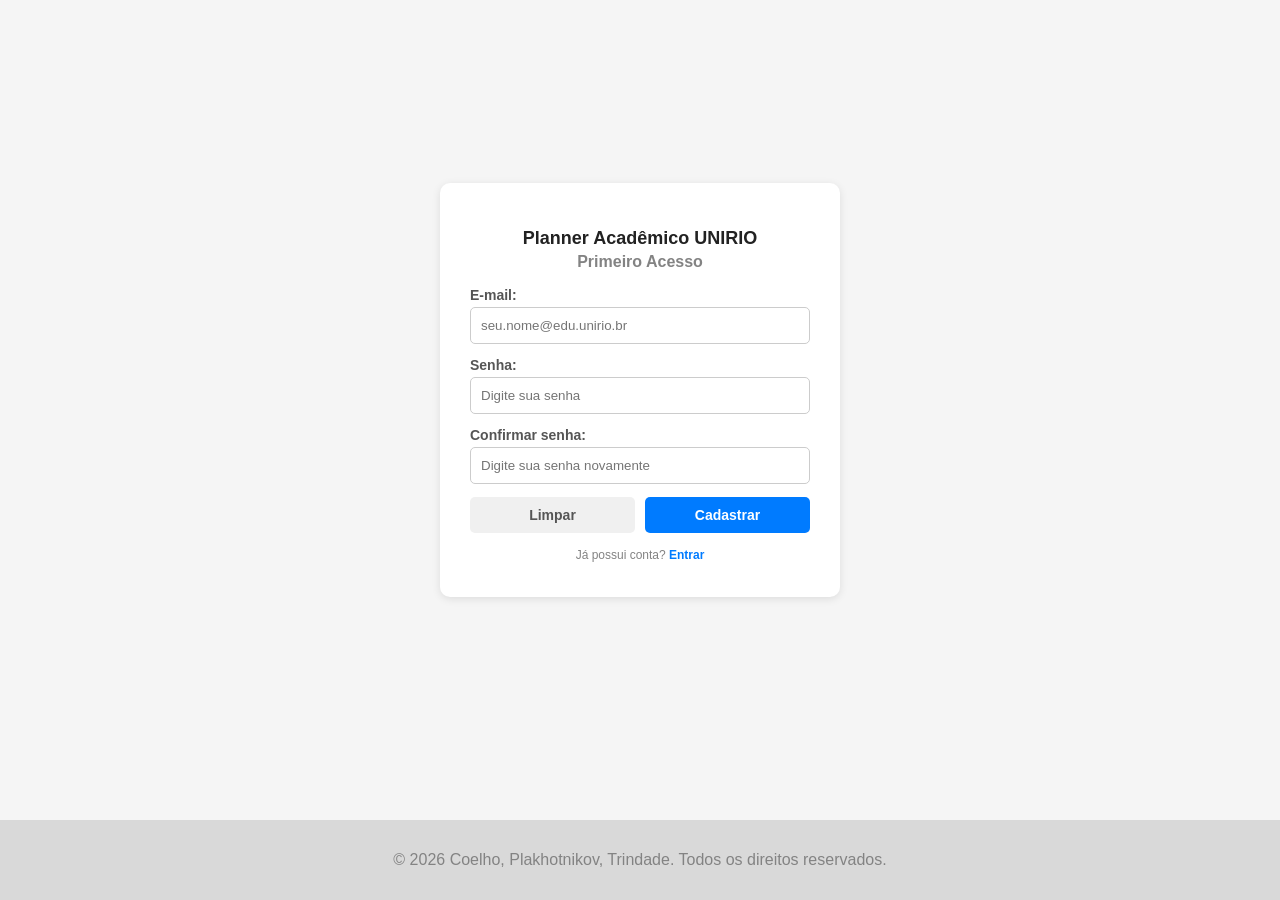
==== index.html @ 06e297eb "Rename cadastro.html to index.html" ====
<!DOCTYPE html>
<html lang="pt-br">
<head>
  <meta charset="UTF-8">
  <link rel="stylesheet" href="style.css">
  <title>Cadastro</title>
</head>

<body>
  <div class="page">

    <main>
      <div class="container-cadastro">
        <h2>Planner Acadêmico UNIRIO</h2>
        <p><strong>Primeiro Acesso</strong></p>

        <form>
          <div class="field">E-mail:</div>
          <input id="campo-email" type="email" placeholder="seu.nome@edu.unirio.br" required>
          <div class="erro" id="erro-email"></div>

          <div class="field">Senha:</div>
          <input id="campo-senha" type="password" placeholder="Digite sua senha" required>
          <div class="erro" id="erro-senha"></div>

          <div class="field">Confirmar senha:</div>
          <input id="campo-confirmar" type="password" placeholder="Digite sua senha novamente" required>
          <div class="erro" id="erro-confirmar"></div>

          <div class="buttons">
            <button type="reset" class="reset">Limpar</button>
            <button type="submit" class="submit">Cadastrar</button>
          </div>
        </form>

        <div class="bottomtext">
          Já possui conta? <a href="login.html">Entrar</a>
        </div>

      </div>
    </main>

    <footer>
      <p>&copy; 2026 Coelho, Plakhotnikov, Trindade. Todos os direitos reservados.</p>
    </footer>

  <script src="cadastro.js"></script>

  </div>
</body>
</html>
---- style.css ----
body {
  margin: 0;
  font-family: Arial, sans-serif;
  background-color: #f5f5f5;
}

.navbar {
  display: flex;
  justify-content: space-between;
  align-items: center;
  background-color: #007bff;
  padding: 1rem 2rem;
  color: white;
}

.logo {
  display: flex;
  align-items: center;
  gap: 15px;
}

.logo img {
  height: 50px;
}

.titulo-site {
  font-size: 25px;
  letter-spacing: 0.3px;
  font-weight: bold;
  color: white;
}

.nav-links {
  display: flex;
  list-style: none;
  margin: 0;
  padding: 0;
}

.nav-links li {
  margin-left: 20px;
}

.nav-links a {
  color: white;
  text-decoration: none;
  font-weight: bold;
}

.nav-links a:hover,
.nav-links a.nav-ativo {
  color: #cfcfcf;
  border-bottom: 2px solid rgba(255,255,255,0.6);
  padding-bottom: 2px;
}

.menu-config {
  position: relative;
  display: flex;
  align-items: center;
}

.btn-config {
  background: none;
  border: none;
  cursor: pointer;
  color: white;
  padding: 4px;
  display: flex;
  align-items: center;
  border-radius: 50%;
  transition: background 0.2s;
  width: auto;
  transform: translateY(-6px);
}

.btn-config:hover {
  background: rgba(255,255,255,0.15);
}

.dropdown-config {
  display: none;
  position: absolute;
  top: calc(100% + 10px);
  right: 0;
  background: white;
  border-radius: 8px;
  box-shadow: 0 4px 16px rgba(0,0,0,0.18);
  min-width: 160px;
  z-index: 100;
  overflow: hidden;
}

.dropdown-config.aberto {
  display: block;
}

.btn-logout {
  width: 100%;
  background: none;
  border: none;
  padding: 12px 16px;
  text-align: left;
  cursor: pointer;
  font-size: 14px;
  color: #e53935;
  font-weight: bold;
  transition: background 0.15s;
}

.btn-logout:hover {
  background: #fff5f5;
}

footer {
  background: #d9d9d9;
  text-align: center;
  padding: 15px;
  color: #838383;
  margin-top: 40px;
}

.container {
  padding: 30px;
}

h1 {
  text-align: center;
  color: #222;
  margin-bottom: 20px;
}

h2 {
  text-align: center;
  margin-bottom: 20px;
  color: #333;
}

section {
  margin-top: 20px;
  background: white;
  padding: 20px;
  border-radius: 10px;
  box-shadow: 0 2px 8px rgba(0,0,0,0.1);
}

input {
  width: 100%;
  padding: 10px;
  margin-bottom: 15px;
  border: 1px solid #ccc;
  border-radius: 5px;
  outline: none;
  box-sizing: border-box;
}

input:focus {
  border-color: #007bff;
}

select {
  padding: 8px;
  border: 1px solid #ccc;
  border-radius: 5px;
  outline: none;
}

select:focus {
  border-color: #007bff;
}

button {
  padding: 10px;
  border: none;
  border-radius: 5px;
  cursor: pointer;
}

.agenda-layout {
  display: flex;
  gap: 24px;
  align-items: flex-start;
  flex-wrap: wrap;
}

.calendario-wrapper {
  flex: 1;
  min-width: 0;
  background: white;
  border-radius: 10px;
  box-shadow: 0 2px 8px rgba(0,0,0,0.1);
  overflow: hidden;
}

.calendario-header {
  display: flex;
  align-items: center;
  justify-content: space-between;
  background-color: #f8f9fa;
  padding: 14px 18px;
  border-bottom: 1px solid #e5e7eb;
}

.mes-ano {
  font-size: 1.1rem;
  font-weight: bold;
  color: #007bff;
  letter-spacing: 0.5px;
}

.btn-nav {
  width: 32px;
  height: 32px;
  display: flex;
  align-items: center;
  justify-content: center;
  border-radius: 50%;
  border: 1px solid #ddd;
  background: white;
  cursor: pointer;
  font-size: 14px;
  color: #555;
  transition: background 0.15s, border-color 0.15s;
  padding: 0;
}

.btn-nav:hover {
  background: #e8f0fe;
  border-color: #007bff;
  color: #007bff;
}

.semana {
  display: grid;
  grid-template-columns: repeat(7, 1fr);
  background-color: #f8f9fa;
  border-bottom: 1px solid #e5e7eb;
}

.semana div {
  text-align: center;
  padding: 8px 0;
  font-size: 12px;
  font-weight: bold;
  color: #555;
  text-transform: uppercase;
  letter-spacing: 0.5px;
  border-right: 1px solid #e5e7eb;
}

.semana div:last-child {
  border-right: none;
}

.dias {
  display: grid;
  grid-template-columns: repeat(7, 1fr);
}

.dia-quadrado {
  min-height: 80px;
  padding: 6px;
  display: flex;
  flex-direction: column;
  gap: 2px;
  background-color: #fff;
  border-right: 1px solid #e5e7eb;
  border-bottom: 1px solid #e5e7eb;
  cursor: pointer;
  transition: background 0.12s;
}

.dia-quadrado:hover {
  background: #f0f6ff;
}

.dia-quadrado.hoje {
  background: #eef4ff;
}

.vazio {
  border-right: 1px solid #e5e7eb;
  border-bottom: 1px solid #e5e7eb;
  background: #fafafa;
}

.numero-dia {
  font-size: 13px;
  color: #555;
  font-weight: 500;
  margin-bottom: 2px;
  display: block;
}

.numero-hoje {
  background: #007bff;
  color: white;
  width: 22px;
  height: 22px;
  border-radius: 50%;
  display: flex;
  align-items: center;
  justify-content: center;
  font-size: 12px;
  font-weight: bold;
}

.eventos-lista {
  display: flex;
  flex-direction: column;
  gap: 2px;
}

.dia-quadrado.feriado {
  background-color: #fffbf0;
}
 
.dia-quadrado.feriado:hover {
  background: #fff3d0;
}
 
.feriado-pill {
  font-size: 10px !important;
}

.evento-pill {
  font-size: 11px;
  color: white;
  padding: 2px 6px;
  border-radius: 4px;
  white-space: nowrap;
  overflow: hidden;
  text-overflow: ellipsis;
  cursor: pointer;
  opacity: 0.92;
  transition: opacity 0.15s;
}

.evento-pill:hover {
  opacity: 1;
}

.painel-evento {
  width: 260px;
  flex-shrink: 0;
  background: white;
  border-radius: 10px;
  box-shadow: 0 2px 8px rgba(0,0,0,0.1);
  padding: 24px 20px;
  display: flex;
  flex-direction: column;
  gap: 4px;
}

.painel-evento h3 {
  text-align: center;
  font-size: 1rem;
  color: #333;
  margin: 0 0 14px 0;
  padding-bottom: 12px;
  border-bottom: 1px solid #e5e7eb;
}

.painel-evento label {
  font-size: 12px;
  font-weight: bold;
  color: #555;
  text-transform: uppercase;
  letter-spacing: 0.4px;
  margin-top: 8px;
  display: block;
}

.painel-evento input[type="text"],
.painel-evento input[type="date"],
.painel-evento input[type="time"] {
  width: 100%;
  box-sizing: border-box;
  padding: 8px 10px;
  border: 1px solid #ddd;
  border-radius: 6px;
  font-size: 14px;
  color: #333;
  outline: none;
  margin-bottom: 0;
  transition: border-color 0.15s;
}

.painel-evento input:focus {
  border-color: #007bff;
}

.painel-evento select {
  width: 100%;
  box-sizing: border-box;
  padding: 8px 10px;
  border: 1px solid #ddd;
  border-radius: 6px;
  font-size: 14px;
  color: #333;
  outline: none;
}

.painel-evento select:focus {
  border-color: #007bff;
}

.painel-botoes {
  display: flex;
  gap: 8px;
  margin-top: 16px;
  flex-wrap: wrap;
}

.btn-salvar {
  flex: 1;
  padding: 9px 12px;
  background: #007bff;
  color: white;
  border: none;
  border-radius: 6px;
  font-size: 13px;
  font-weight: bold;
  cursor: pointer;
  transition: background 0.15s;
  width: auto;
}

.btn-salvar:hover {
  background: #0062cc;
}

.btn-cancelar {
  flex: 1;
  padding: 9px 12px;
  background: #f0f0f0;
  color: #555;
  border: 1px solid #ddd;
  border-radius: 6px;
  font-size: 13px;
  cursor: pointer;
  transition: background 0.15s;
  width: auto;
}

.btn-cancelar:hover {
  background: #e0e0e0;
}

.btn-excluir {
  padding: 9px 12px;
  background: white;
  color: #e53935;
  border: 1px solid #e53935;
  border-radius: 6px;
  font-size: 13px;
  cursor: pointer;
  transition: background 0.15s;
  width: auto;
}

.btn-excluir:hover {
  background: #fff5f5;
}

.eventos-hoje-wrapper {
  margin-top: 18px;
  padding-top: 16px;
  border-top: 1px solid #e5e7eb;
}

.eventos-hoje-titulo {
  font-size: 12px;
  font-weight: bold;
  color: #555;
  text-transform: uppercase;
  letter-spacing: 0.4px;
  margin: 0 0 10px 0;
}

.evento-card-mini {
  display: flex;
  align-items: center;
  gap: 8px;
  padding: 8px 10px;
  border: 1px solid #e5e7eb;
  border-radius: 8px;
  background: #fafafa;
  margin-bottom: 6px;
}

.evento-cor-dot {
  width: 10px;
  height: 10px;
  border-radius: 50%;
  flex-shrink: 0;
}

.evento-mini-info {
  flex: 1;
  font-size: 13px;
  color: #333;
  display: flex;
  flex-direction: column;
  gap: 1px;
}

.evento-mini-hora {
  font-size: 11px;
  color: #888;
}

.btn-editar-mini {
  background: none;
  border: none;
  cursor: pointer;
  font-size: 14px;
  color: #007bff;
  padding: 2px 4px;
  border-radius: 4px;
  width: auto;
  transition: background 0.12s;
}

.btn-editar-mini:hover {
  background: #e8f0fe;
}

.lista-eventos-section {
  margin-top: 20px;
}

.lista-eventos-header {
  display: flex;
  justify-content: space-between;
  align-items: center;
  margin-bottom: 14px;
}

.lista-eventos-header h3 {
  margin: 0;
  font-size: 1rem;
  color: #333;
}

.lista-eventos-header select {
  font-size: 13px;
}

.lista-todos-eventos {
  display: flex;
  flex-direction: column;
  gap: 6px;
}

.evento-item-lista {
  display: flex;
  align-items: center;
  gap: 8px;
  padding: 8px 10px;
  border: 1px solid #e5e7eb;
  border-radius: 8px;
  background: #fafafa;
  cursor: pointer;
  transition: background 0.15s, border-color 0.15s;
}

.evento-item-lista:hover {
  background: #f0f6ff;
  border-color: #007bff;
}

.dia-destaque {
  box-shadow: 0 0 0 3px #007bff inset;
  background: #eaf2ff;
  transition: box-shadow 0.3s, background 0.3s;
}

.evento-pill-destaque {
  box-shadow: 0 0 0 2px white inset;
}

table {
  width: 100%;
  margin-top: 10px;
}

th, td {
  padding: 12px;
  text-align: left;
  border-bottom: 1px solid #eee;
}

th {
  background-color: #f8f9fa;
  color: #007bff;
  font-weight: bold;
}

.form-section {
  margin-top: 20px !important;
}

.form-row {
  display: flex;
  gap: 15px;
  align-items: center;
  flex-wrap: nowrap;
}

.form-row input,
.form-row select {
  padding: 8px;
  flex: 1;
  width: auto;
  margin-bottom: 0;
}

.form-row .btn-add {
  padding: 8px 15px;
  width: auto;
  white-space: nowrap;
  background: #007bff;
  color: white;
  border-radius: 5px;
}

.form-row .btn-add:hover {
  background: #0062cc;
}

#valor-nota {
  max-width: 100px;
  flex: 0 0 100px;
}

#faltas-lista {
  display: flex;
  flex-direction: column;
  gap: 12px;
  margin-top: 4px;
}

.falta-card {
  border: 1px solid #e5e7eb;
  border-radius: 8px;
  padding: 12px 16px;
  background: #fafafa;
  transition: border-color 0.2s;
}

.falta-card.falta-risco {
  border-color: #ff8c1a;
  background: #fff8f2;
}

.falta-card.falta-excedida {
  border-color: #e53935;
  background: #fff5f5;
}

.falta-card-header {
  display: flex;
  justify-content: space-between;
  align-items: center;
  margin-bottom: 8px;
}

.falta-nome {
  font-weight: bold;
  font-size: 14px;
  color: #333;
}

.falta-badge {
  font-size: 11px;
  font-weight: bold;
  padding: 2px 8px;
  border-radius: 20px;
  letter-spacing: 0.3px;
}

.badge-ok   { 
  background: #e3f2fd; 
  color: #007bff;
}

.badge-warn {
  background: #fff3e0;
  color: #e65100;
}

.badge-danger {
  background: #ffebee;
  color: #c62828;
}

.falta-progress-wrap {
  height: 6px;
  background: #e0e0e0;
  border-radius: 4px;
  overflow: hidden;
  margin-bottom: 8px;
}

.falta-progress-bar {
  height: 100%;
  border-radius: 4px;
  transition: width 0.3s ease, background 0.3s ease;
}

.falta-card-footer {
  display: flex;
  justify-content: space-between;
  align-items: center;
}

.falta-count {
  font-size: 13px;
  color: #555;
}

.falta-controls {
  display: flex;
  gap: 6px;
}

.btn-falta {
  width: 30px;
  height: 30px;
  border-radius: 50%;
  border: 1px solid #ddd;
  background: white;
  font-size: 18px;
  line-height: 1;
  cursor: pointer;
  display: flex;
  align-items: center;
  justify-content: center;
  color: #444;
  transition: background 0.15s;
  padding: 0;
}

.btn-falta:hover {
  background: #f0f0f0;
}

.btn-plus:hover  {
  border-color: #007bff; 
  color: #007bff;
}

.btn-minus:hover {
  border-color: #e53935; 
  color: #e53935;
}

.erro {
  font-size: 12px;
  color: #e53935;
  margin-top: -10px;
  margin-bottom: 8px;
}

.linha {
  display: flex;
  align-items: center;
  margin-bottom: 15px;
}

.linha span {
  width: 40px;
  font-weight: bold;
}

.barra {
  flex: 1;
  background: #e0e0e0;
  height: 22px;
  position: relative;
  border-radius: 5px;
  overflow: hidden;
}

.aluno {
  background-color: #007bff;
  height: 100%;
  color: white;
  font-size: 12px;
  display: flex;
  align-items: center;
  justify-content: flex-end;
  padding-right: 5px;
}

.turma {
  background-color: #bfbfbf;
  height: 100%;
  position: absolute;
  color: black;
  font-size: 12px;
  display: flex;
  align-items: center;
  padding-left: 5px;
  opacity: 0.9;
}

.pizza-container {
  display: flex;
  align-items: center;
  justify-content: center;
  gap: 50px;
  flex-wrap: wrap;
  margin-top: 20px;
}

.pizza-semestre {
  width: 180px;
  height: 180px;
  border-radius: 50%;
  background: conic-gradient(
    #007bff 0% 86%,
    #ff4d4d 86% 90%,
    #ff8c1a 90% 92%,
    #ffcc00 92% 97%,
    #e60073 97% 100%
  );
}

.legenda-grid {
  display: grid;
  grid-template-columns: 1fr 1fr;
  gap: 12px;
}

.legenda-item {
  display: flex;
  align-items: center;
  font-size: 14px;
}

.caixa-cor {
  width: 15px;
  height: 15px;
  margin-right: 10px;
  border-radius: 3px;
}

.presenca {
  background-color: #007bff; 
}

.cor-al {
  background-color: #ff4d4d;
}

.cor-pi {
  background-color: #ff8c1a;
}

.cor-tp { 
  background-color: #ffcc00;
}

.cor-gpn {
  background-color: #e60073;
}

.aviso-limite {
  font-size: 0.85rem;
  color: #777;
  margin-bottom: -10px;
}

.limite-container {
  display: flex;
  justify-content: space-around;
  align-items: flex-end;
  height: 220px;
  margin-top: 30px;
  padding-bottom: 10px;
  border-bottom: 2px solid #eee;
}

.coluna-falta {
  display: flex;
  flex-direction: column;
  align-items: center;
  width: 80px;
}

.barra-vertical {
  width: 40px;
  height: 160px;
  background: #f0f0f0;
  border-radius: 8px 8px 0 0;
  display: flex;
  flex-direction: column-reverse;
  overflow: hidden;
  border: 1px solid #ddd;
}

.preenchimento-falta {
  background: #ff4d4d;
  width: 100%;
  transition: height 0.5s ease;
}

.preenchimento-falta.especial {
  background: #ff8c1a;
}

.label-materia {
  font-weight: bold;
  margin-top: 10px;
}

.contagem {
  font-size: 12px;
  color: #666;
}

.page {
  display: flex;
  flex-direction: column;
  min-height: 100vh;
}

.page main {
  flex: 1;
  display: flex;
  justify-content: center;
  align-items: center;
  padding: 40px 20px;
}

.container-cadastro {
  background: white;
  padding: 30px;
  border-radius: 10px;
  box-shadow: 0 2px 8px rgba(0,0,0,0.1);
  width: 100%;
  max-width: 340px;
}

.container-cadastro h2 {
  text-align: center;
  margin-bottom: 4px;
  font-size: 18px;
  color: #222;
}

.container-cadastro p {
  text-align: center;
  color: #838383;
  margin-top: 0;
  margin-bottom: 16px;
}

.field {
  font-size: 14px;
  font-weight: bold;
  color: #555;
  margin-bottom: 4px;
}

.bottomtext {
  font-size: 12px;
  margin-top: 12px;
  text-align: center;
  color: #838383;
  line-height: 1.8;
}

.bottomtext a {
  color: #007bff;
  text-decoration: none;
  font-weight: bold;
}

.bottomtext a:hover {
  text-decoration: underline;
}

.buttons {
  display: flex;
  justify-content: space-between;
  gap: 10px;
  margin-top: 4px;
}

.buttons button {
  flex: 1;
  padding: 10px;
  border: none;
  border-radius: 5px;
  cursor: pointer;
  font-size: 14px;
  font-weight: bold;
  width: auto;
}

.reset {
  background: #f0f0f0;
  color: #555;
  border: 1px solid #ddd;
}

.reset:hover {
  background: #e0e0e0;
}

.submit {
  background: #007bff;
  color: white;
}

.submit:hover {
  background: #0062cc;
}
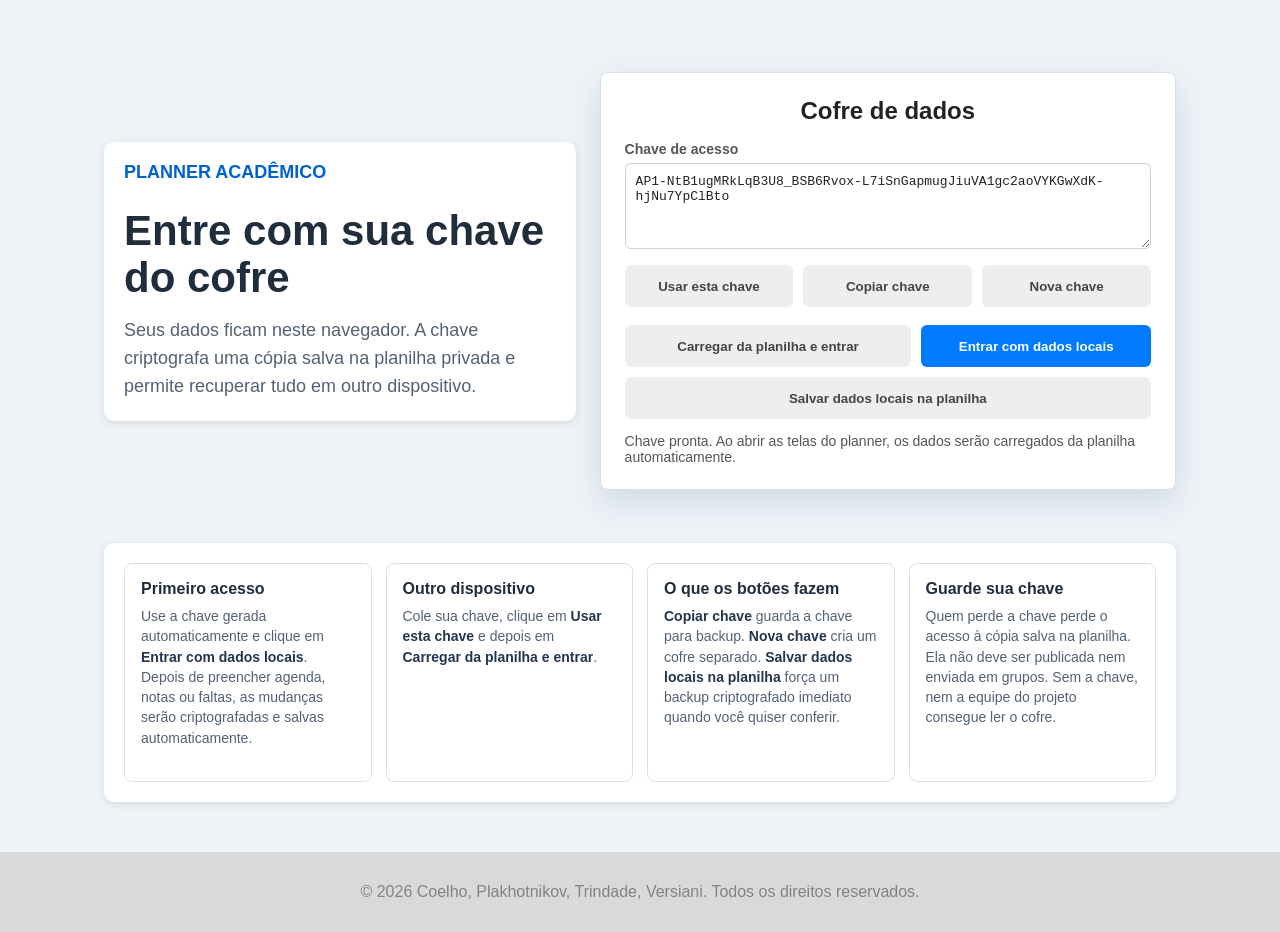
==== commit e6e3697c: "feat: adiciona alterações desenvolvidas no projeto" ====
--- a/index.html
+++ b/index.html
@@ -2,50 +2,87 @@
 <html lang="pt-br">
 <head>
   <meta charset="UTF-8">
+  <meta name="viewport" content="width=device-width, initial-scale=1.0">
+  <title>Planner Acadêmico UNIRIO</title>
   <link rel="stylesheet" href="style.css">
-  <title>Cadastro</title>
+  <script src="sync.js" defer></script>
+  <script src="home.js" defer></script>
 </head>
 
-<body>
-  <div class="page">
+<body class="home-body">
+  <main class="home-shell">
+    <section class="home-intro">
+      <div class="home-brand">
+        <span>Planner Acadêmico</span>
+      </div>
 
-    <main>
-      <div class="container-cadastro">
-        <h2>Planner Acadêmico UNIRIO</h2>
-        <p><strong>Primeiro Acesso</strong></p>
+      <h1>Entre com sua chave do cofre</h1>
+      <p>
+        Seus dados ficam neste navegador. A chave criptografa uma cópia salva na
+        planilha privada e permite recuperar tudo em outro dispositivo.
+      </p>
+    </section>
 
-        <form>
-          <div class="field">E-mail:</div>
-          <input id="campo-email" type="email" placeholder="seu.nome@edu.unirio.br" required>
-          <div class="erro" id="erro-email"></div>
+    <section class="home-panel" aria-labelledby="home-cofre-title">
+      <h2 id="home-cofre-title">Cofre de dados</h2>
 
-          <div class="field">Senha:</div>
-          <input id="campo-senha" type="password" placeholder="Digite sua senha" required>
-          <div class="erro" id="erro-senha"></div>
+      <label class="sync-label" for="home-chave">Chave de acesso</label>
+      <textarea id="home-chave" class="sync-key-field home-key-field" spellcheck="false"></textarea>
 
-          <div class="field">Confirmar senha:</div>
-          <input id="campo-confirmar" type="password" placeholder="Digite sua senha novamente" required>
-          <div class="erro" id="erro-confirmar"></div>
+      <div class="home-button-grid">
+        <button type="button" id="home-usar-chave">Usar esta chave</button>
+        <button type="button" id="home-copiar-chave">Copiar chave</button>
+        <button type="button" id="home-nova-chave">Nova chave</button>
+      </div>
 
-          <div class="buttons">
-            <button type="reset" class="reset">Limpar</button>
-            <button type="submit" class="submit">Cadastrar</button>
-          </div>
-        </form>
+      <div class="home-primary-grid">
+        <button type="button" class="home-secondary-action" id="home-carregar-entrar">Carregar da planilha e entrar</button>
+        <button type="button" class="home-primary-action" id="home-entrar">Entrar com dados locais</button>
+      </div>
 
-        <div class="bottomtext">
-          Já possui conta? <a href="login.html">Entrar</a>
-        </div>
+      <button type="button" class="home-save-cloud" id="home-salvar-planilha">Salvar dados locais na planilha</button>
 
-      </div>
-    </main>
+      <p class="sync-status home-status" id="home-status" aria-live="polite"></p>
+    </section>
 
-    <footer>
-      <p>&copy; 2026 Coelho, Plakhotnikov, Trindade. Todos os direitos reservados.</p>
-    </footer>
+    <section class="home-help" aria-label="Como usar">
+      <article>
+        <h3>Primeiro acesso</h3>
+        <p>
+          Use a chave gerada automaticamente e clique em <strong>Entrar com dados locais</strong>.
+          Depois de preencher agenda, notas ou faltas, as mudanças serão criptografadas e salvas automaticamente.
+        </p>
+      </article>
 
-  <script src="cadastro.js"></script>
+      <article>
+        <h3>Outro dispositivo</h3>
+        <p>
+          Cole sua chave, clique em <strong>Usar esta chave</strong> e depois em
+          <strong>Carregar da planilha e entrar</strong>.
+        </p>
+      </article>
 
-  </div>
+      <article>
+        <h3>O que os botões fazem</h3>
+        <p>
+          <strong>Copiar chave</strong> guarda a chave para backup. <strong>Nova chave</strong>
+          cria um cofre separado. <strong>Salvar dados locais na planilha</strong> força
+          um backup criptografado imediato quando você quiser conferir.
+        </p>
+      </article>
+
+      <article>
+        <h3>Guarde sua chave</h3>
+        <p>
+          Quem perde a chave perde o acesso à cópia salva na planilha. Ela não deve
+          ser publicada nem enviada em grupos. Sem a chave, nem a equipe do projeto consegue ler o cofre.
+        </p>
+      </article>
+    </section>
+  </main>
+
+  <footer>
+    <p>&copy; 2026 Coelho, Plakhotnikov, Trindade, Versiani. Todos os direitos reservados.</p>
+  </footer>
 </body>
 </html>
--- a/style.css
+++ b/style.css
@@ -54,62 +54,20 @@
   padding-bottom: 2px;
 }
 
-.menu-config {
-  position: relative;
-  display: flex;
-  align-items: center;
-}
-
-.btn-config {
-  background: none;
-  border: none;
+.nav-sync-button {
+  appearance: none;
+  background: rgba(255,255,255,0.16);
+  border: 1px solid rgba(255,255,255,0.45);
+  border-radius: 6px;
+  color: white;
   cursor: pointer;
-  color: white;
-  padding: 4px;
-  display: flex;
-  align-items: center;
-  border-radius: 50%;
-  transition: background 0.2s;
+  font-weight: bold;
+  padding: 7px 10px;
   width: auto;
-  transform: translateY(-6px);
-}
-
-.btn-config:hover {
-  background: rgba(255,255,255,0.15);
-}
-
-.dropdown-config {
-  display: none;
-  position: absolute;
-  top: calc(100% + 10px);
-  right: 0;
-  background: white;
-  border-radius: 8px;
-  box-shadow: 0 4px 16px rgba(0,0,0,0.18);
-  min-width: 160px;
-  z-index: 100;
-  overflow: hidden;
-}
-
-.dropdown-config.aberto {
-  display: block;
-}
-
-.btn-logout {
-  width: 100%;
-  background: none;
-  border: none;
-  padding: 12px 16px;
-  text-align: left;
-  cursor: pointer;
-  font-size: 14px;
-  color: #e53935;
-  font-weight: bold;
-  transition: background 0.15s;
-}
-
-.btn-logout:hover {
-  background: #fff5f5;
+}
+
+.nav-sync-button:hover {
+  background: rgba(255,255,255,0.25);
 }
 
 footer {
@@ -120,8 +78,366 @@
   margin-top: 40px;
 }
 
+.home-body {
+  background: #eef3f8;
+  color: #222;
+}
+
+.home-shell {
+  box-sizing: border-box;
+  display: grid;
+  gap: 24px;
+  grid-template-columns: minmax(0, 0.9fr) minmax(340px, 1.1fr);
+  margin: 0 auto;
+  max-width: 1120px;
+  min-height: calc(100vh - 88px);
+  padding: 44px 24px 10px;
+}
+
+.home-intro {
+  align-self: center;
+}
+
+.home-brand {
+  align-items: center;
+  color: #0062cc;
+  display: flex;
+  font-size: 18px;
+  font-weight: bold;
+  gap: 12px;
+  margin-bottom: 24px;
+  text-transform: uppercase;
+}
+
+.home-brand img {
+  height: 54px;
+}
+
+.home-intro h1 {
+  color: #1f2d3d;
+  font-size: 42px;
+  line-height: 1.12;
+  margin: 0 0 16px;
+  text-align: left;
+}
+
+.home-intro p {
+  color: #536273;
+  font-size: 18px;
+  line-height: 1.55;
+  margin: 0;
+  max-width: 480px;
+}
+
+.home-panel {
+  align-self: center;
+  background: white;
+  border: 1px solid #d7e0ea;
+  border-radius: 8px;
+  box-shadow: 0 12px 34px rgba(22,55,88,0.14);
+  padding: 24px;
+}
+
+.home-panel h2 {
+  color: #222;
+  font-size: 24px;
+  margin: 0 0 16px;
+}
+
+.home-key-field {
+  min-height: 96px;
+}
+
+.home-button-grid,
+.home-primary-grid {
+  display: grid;
+  gap: 10px;
+  margin-top: 12px;
+}
+
+.home-button-grid {
+  grid-template-columns: repeat(3, minmax(0, 1fr));
+}
+
+.home-primary-grid {
+  grid-template-columns: 1.25fr 1fr;
+  margin-top: 18px;
+}
+
+.home-button-grid button,
+.home-primary-grid button,
+.home-save-cloud {
+  border: none;
+  border-radius: 6px;
+  cursor: pointer;
+  font-weight: bold;
+  min-height: 42px;
+  padding: 10px 12px;
+  width: 100%;
+}
+
+.home-button-grid button,
+.home-secondary-action,
+.home-save-cloud {
+  background: #eeeeee;
+  color: #444;
+}
+
+.home-button-grid button:hover,
+.home-secondary-action:hover,
+.home-save-cloud:hover {
+  background: #e1e1e1;
+}
+
+.home-primary-action {
+  background: #007bff;
+  color: white;
+}
+
+.home-primary-action:hover {
+  background: #0062cc;
+}
+
+.home-save-cloud {
+  margin-top: 10px;
+}
+
+.home-check {
+  margin-top: 16px;
+}
+
+.home-status {
+  margin-top: 14px;
+}
+
+.home-help {
+  display: grid;
+  gap: 14px;
+  grid-column: 1 / -1;
+  grid-template-columns: repeat(4, minmax(0, 1fr));
+}
+
+.home-help article {
+  background: white;
+  border: 1px solid #d7e0ea;
+  border-radius: 8px;
+  padding: 16px;
+}
+
+.home-help h3 {
+  color: #1f2d3d;
+  font-size: 16px;
+  margin: 0 0 8px;
+}
+
+.home-help p {
+  color: #536273;
+  font-size: 14px;
+  line-height: 1.45;
+  margin: 0;
+}
+
+.home-help strong {
+  color: #22364d;
+}
+
+@media (max-width: 860px) {
+  .home-shell {
+    grid-template-columns: 1fr;
+    padding: 24px 16px 0;
+  }
+
+  .home-intro {
+    align-self: start;
+  }
+
+  .home-intro h1 {
+    font-size: 32px;
+  }
+
+  .home-intro p {
+    font-size: 16px;
+  }
+
+  .home-panel {
+    align-self: start;
+  }
+
+  .home-help {
+    grid-template-columns: 1fr 1fr;
+  }
+}
+
+@media (max-width: 560px) {
+  .home-button-grid,
+  .home-primary-grid,
+  .home-help {
+    grid-template-columns: 1fr;
+  }
+
+  .home-brand {
+    font-size: 16px;
+  }
+
+  .home-brand img {
+    height: 46px;
+  }
+
+  .home-panel {
+    padding: 18px;
+  }
+}
+
 .container {
   padding: 30px;
+  max-width: 1200px;
+  margin: 0 auto;
+}
+
+.sync-modal {
+  display: none;
+  position: fixed;
+  inset: 0;
+  z-index: 1000;
+}
+
+.sync-modal.sync-modal-aberto {
+  display: block;
+}
+
+.sync-modal-backdrop {
+  position: absolute;
+  inset: 0;
+  background: rgba(0,0,0,0.42);
+}
+
+.sync-dialog {
+  position: relative;
+  background: white;
+  border-radius: 8px;
+  box-shadow: 0 18px 50px rgba(0,0,0,0.28);
+  margin: 80px auto 0;
+  max-width: 540px;
+  padding: 22px;
+  width: calc(100% - 36px);
+}
+
+.sync-dialog-header {
+  align-items: center;
+  display: flex;
+  justify-content: space-between;
+  margin-bottom: 14px;
+}
+
+.sync-dialog h2 {
+  color: #222;
+  font-size: 22px;
+  margin: 0;
+  text-align: left;
+}
+
+.sync-icon-button {
+  background: #f1f1f1;
+  border: 1px solid #ddd;
+  border-radius: 50%;
+  color: #444;
+  cursor: pointer;
+  font-size: 18px;
+  height: 32px;
+  line-height: 1;
+  padding: 0;
+  width: 32px;
+}
+
+.sync-label {
+  color: #555;
+  display: block;
+  font-size: 14px;
+  font-weight: bold;
+  margin-bottom: 6px;
+}
+
+.sync-key-field {
+  border: 1px solid #cfcfcf;
+  border-radius: 6px;
+  box-sizing: border-box;
+  color: #222;
+  font-family: Consolas, monospace;
+  font-size: 13px;
+  min-height: 86px;
+  padding: 10px;
+  resize: vertical;
+  width: 100%;
+}
+
+.sync-actions,
+.sync-primary-actions {
+  display: flex;
+  flex-wrap: wrap;
+  gap: 10px;
+  margin-top: 12px;
+}
+
+.sync-actions button,
+.sync-primary-actions button {
+  border: none;
+  border-radius: 6px;
+  cursor: pointer;
+  font-weight: bold;
+  padding: 10px 12px;
+  width: auto;
+}
+
+.sync-actions button,
+.sync-secondary {
+  background: #eeeeee;
+  color: #444;
+}
+
+.sync-actions button:hover,
+.sync-secondary:hover {
+  background: #e2e2e2;
+}
+
+.sync-primary {
+  background: #007bff;
+  color: white;
+}
+
+.sync-primary:hover {
+  background: #0062cc;
+}
+
+.sync-check {
+  align-items: center;
+  color: #444;
+  display: flex;
+  font-size: 14px;
+  gap: 8px;
+  margin-top: 14px;
+}
+
+.sync-check input {
+  width: auto;
+}
+
+.sync-status {
+  color: #666;
+  font-size: 14px;
+  min-height: 20px;
+  margin: 14px 0 0;
+}
+
+.sync-status-ok {
+  color: #16833a;
+}
+
+.sync-status-erro {
+  color: #c62828;
+}
+
+.sync-status-info {
+  color: #555;
 }
 
 h1 {
@@ -314,11 +630,11 @@
 .dia-quadrado.feriado {
   background-color: #fffbf0;
 }
- 
+
 .dia-quadrado.feriado:hover {
   background: #fff3d0;
 }
- 
+
 .feriado-pill {
   font-size: 10px !important;
 }
@@ -634,6 +950,307 @@
   flex: 0 0 100px;
 }
 
+#disciplinas-container {
+  display: flex;
+  flex-direction: column;
+  gap: 12px;
+}
+
+/* ===== NOVO LAYOUT COMPACTO DE DISCIPLINAS ===== */
+.disciplina-card {
+  border: 1px solid #e5e7eb;
+  border-radius: 10px;
+  background: white;
+  overflow: hidden;
+  transition: box-shadow 0.2s, border-color 0.2s;
+}
+
+.disciplina-card:hover {
+  box-shadow: 0 4px 12px rgba(0,0,0,0.08);
+}
+
+.disciplina-card.expandida {
+  border-color: #007bff;
+  box-shadow: 0 4px 16px rgba(0,123,255,0.12);
+}
+
+/* Cabeçalho compacto - layout tipo tabela */
+.disciplina-header {
+  display: flex;
+  align-items: center;
+  padding: 14px 20px;
+  cursor: pointer;
+  transition: background 0.15s;
+  gap: 16px;
+}
+
+.disciplina-header:hover {
+  background: #f8f9fa;
+}
+
+.disciplina-nome-wrap {
+  display: flex;
+  align-items: center;
+  gap: 10px;
+  min-width: 220px;
+  flex-shrink: 0;
+}
+
+.disciplina-nome-wrap .toggle-icon {
+  font-size: 12px;
+  color: #888;
+  transition: transform 0.2s;
+  width: 16px;
+  text-align: center;
+}
+
+.disciplina-card.expandida .toggle-icon {
+  transform: rotate(0deg);
+}
+
+.disciplina-nome-wrap h4 {
+  margin: 0;
+  color: #222;
+  font-size: 15px;
+  font-weight: 600;
+}
+
+/* Resumo de notas no cabeçalho */
+.notas-resumo {
+  display: flex;
+  flex: 1;
+  justify-content: flex-end;
+  gap: 0;
+  min-width: 0;
+}
+
+.nota-coluna {
+  display: flex;
+  flex-direction: column;
+  align-items: center;
+  min-width: 70px;
+  padding: 0 12px;
+  border-left: 1px solid #eee;
+}
+
+.nota-coluna:first-child {
+  border-left: none;
+}
+
+.nota-label {
+  font-size: 11px;
+  color: #007bff;
+  font-weight: 600;
+  text-transform: uppercase;
+  letter-spacing: 0.3px;
+  margin-bottom: 4px;
+  white-space: nowrap;
+}
+
+.nota-valor {
+  font-size: 15px;
+  color: #333;
+  font-weight: 600;
+}
+
+.nota-valor.media-aprovado {
+  color: #28a745;
+}
+
+.nota-valor.media-reprovado {
+  color: #e53935;
+}
+
+.media-coluna {
+  background: #f8f9fa;
+  border-radius: 0 10px 0 0;
+}
+
+.media-coluna .nota-label {
+  color: #555;
+}
+
+.media-coluna .nota-valor {
+  font-size: 16px;
+}
+
+/* Botão remover no cabeçalho */
+.btn-remover-disciplina-card {
+  background: none;
+  border: none;
+  color: #c62828;
+  cursor: pointer;
+  font-size: 13px;
+  padding: 6px 10px;
+  border-radius: 5px;
+  white-space: nowrap;
+  margin-left: 8px;
+  opacity: 0.6;
+  transition: opacity 0.15s, background 0.15s;
+}
+
+.btn-remover-disciplina-card:hover {
+  opacity: 1;
+  background: #ffebee;
+}
+
+/* Área expandida de edição */
+.disciplina-expand {
+  padding: 20px;
+  border-top: 1px solid #e5e7eb;
+  background: #fafafa;
+  animation: expandIn 0.25s ease;
+}
+
+@keyframes expandIn {
+  from { opacity: 0; transform: translateY(-4px); }
+  to { opacity: 1; transform: translateY(0); }
+}
+
+.expand-section {
+  margin-bottom: 20px;
+}
+
+.expand-section:last-child {
+  margin-bottom: 0;
+}
+
+.expand-section h5 {
+  margin: 0 0 12px 0;
+  font-size: 14px;
+  color: #555;
+  font-weight: 600;
+}
+
+.formula-section {
+  padding-top: 16px;
+  border-top: 1px dashed #ddd;
+}
+
+.formula-section label {
+  display: block;
+  font-size: 13px;
+  font-weight: bold;
+  color: #555;
+  margin-bottom: 6px;
+}
+
+/* Tabela de avaliações */
+.tabela-avaliacoes {
+  width: 100%;
+  margin-top: 8px;
+  margin-bottom: 12px;
+  border-collapse: collapse;
+}
+
+.tabela-avaliacoes th,
+.tabela-avaliacoes td {
+  padding: 8px 10px;
+  font-size: 14px;
+  border-bottom: 1px solid #eee;
+}
+
+.tabela-avaliacoes th {
+  background-color: #f0f4f8;
+  color: #555;
+  font-weight: 600;
+  font-size: 12px;
+  text-transform: uppercase;
+}
+
+.tabela-avaliacoes code {
+  background: #e8e8e8;
+  padding: 1px 5px;
+  border-radius: 3px;
+  font-size: 12px;
+  color: #666;
+}
+
+.btn-remover-avaliacao {
+  background: none;
+  border: none;
+  color: #c62828;
+  cursor: pointer;
+  font-size: 13px;
+  padding: 2px 6px;
+  border-radius: 4px;
+  transition: background 0.12s;
+}
+
+.btn-remover-avaliacao:hover {
+  background: #ffebee;
+}
+
+.form-row-avaliacao {
+  display: flex;
+  gap: 10px;
+  align-items: center;
+  flex-wrap: nowrap;
+}
+
+.form-row-avaliacao input,
+.form-row-avaliacao select {
+  padding: 8px 10px;
+  border: 1px solid #ddd;
+  border-radius: 6px;
+  font-size: 14px;
+  outline: none;
+  margin-bottom: 0;
+}
+
+.form-row-avaliacao input:focus,
+.form-row-avaliacao select:focus {
+  border-color: #007bff;
+}
+
+.form-row-avaliacao .input-nome-avaliacao {
+  flex: 1;
+  max-width: 200px;
+}
+
+.form-row-avaliacao .select-avaliacao-nota {
+  flex: 1;
+  max-width: 200px;
+}
+
+.form-row-avaliacao .input-valor-avaliacao {
+  max-width: 100px;
+  flex: 0 0 100px;
+}
+
+.form-row-avaliacao .btn-add {
+  padding: 8px 14px;
+  white-space: nowrap;
+}
+
+.formula-hint {
+  display: block;
+  font-size: 12px;
+  color: #999;
+  margin-top: 6px;
+  line-height: 1.5;
+}
+
+.resultado-disciplina {
+  margin-top: 12px;
+  font-size: 15px;
+  color: #333;
+  padding: 10px 14px;
+  background: white;
+  border-radius: 6px;
+  border: 1px solid #e5e7eb;
+}
+
+.resultado-pendente {
+  color: #999;
+  font-size: 13px;
+}
+
+.resultado-erro {
+  color: #c62828;
+  font-size: 13px;
+}
+
 #faltas-lista {
   display: flex;
   flex-direction: column;
@@ -921,101 +1538,455 @@
   color: #666;
 }
 
-.page {
-  display: flex;
-  flex-direction: column;
-  min-height: 100vh;
-}
-
-.page main {
-  flex: 1;
-  display: flex;
-  justify-content: center;
-  align-items: center;
-  padding: 40px 20px;
-}
-
-.container-cadastro {
-  background: white;
-  padding: 30px;
-  border-radius: 10px;
-  box-shadow: 0 2px 8px rgba(0,0,0,0.1);
-  width: 100%;
-  max-width: 340px;
-}
-
-.container-cadastro h2 {
+/* ===== DRAG & DROP DE AVALIAÇÕES ===== */
+
+.tabela-avaliacoes tbody {
+  position: relative;
+}
+
+.avaliacao-row {
+  cursor: grab;
+  transition: background 0.15s, transform 0.1s;
+}
+
+.avaliacao-row:hover {
+  background: #f0f6ff;
+}
+
+.avaliacao-row:active {
+  cursor: grabbing;
+}
+
+.avaliacao-row.dragging {
+  opacity: 0.5;
+  background: #e8f0fe;
+  box-shadow: 0 2px 8px rgba(0,123,255,0.2);
+  transform: scale(1.01);
+}
+
+.avaliacao-row.drop-target {
+  border-top: 2px solid #007bff;
+}
+
+.avaliacao-row.drop-target-after {
+  border-bottom: 2px solid #007bff;
+}
+
+.drag-handle {
+  cursor: grab;
+  color: #bbb;
+  font-size: 14px;
+  letter-spacing: 2px;
   text-align: center;
-  margin-bottom: 4px;
-  font-size: 18px;
-  color: #222;
-}
-
-.container-cadastro p {
-  text-align: center;
-  color: #838383;
-  margin-top: 0;
-  margin-bottom: 16px;
-}
-
-.field {
-  font-size: 14px;
-  font-weight: bold;
-  color: #555;
-  margin-bottom: 4px;
-}
-
-.bottomtext {
-  font-size: 12px;
-  margin-top: 12px;
-  text-align: center;
-  color: #838383;
-  line-height: 1.8;
-}
-
-.bottomtext a {
+  user-select: none;
+  padding: 8px 4px !important;
+  width: 30px;
+}
+
+.drag-handle:hover {
   color: #007bff;
-  text-decoration: none;
-  font-weight: bold;
-}
-
-.bottomtext a:hover {
-  text-decoration: underline;
-}
-
-.buttons {
-  display: flex;
-  justify-content: space-between;
-  gap: 10px;
-  margin-top: 4px;
-}
-
-.buttons button {
-  flex: 1;
-  padding: 10px;
-  border: none;
-  border-radius: 5px;
-  cursor: pointer;
-  font-size: 14px;
-  font-weight: bold;
-  width: auto;
-}
-
-.reset {
-  background: #f0f0f0;
-  color: #555;
-  border: 1px solid #ddd;
-}
-
-.reset:hover {
-  background: #e0e0e0;
-}
-
-.submit {
-  background: #007bff;
-  color: white;
-}
-
-.submit:hover {
-  background: #0062cc;
-}
+}
+
+.avaliacao-row.dragging .drag-handle {
+  cursor: grabbing;
+  color: #007bff;
+}
+
+/* ===== RESPONSIVIDADE DAS TELAS INTERNAS ===== */
+
+@media (max-width: 900px) {
+  .navbar {
+    align-items: flex-start;
+    flex-direction: column;
+    gap: 14px;
+    padding: 14px 18px;
+  }
+
+  .logo {
+    width: 100%;
+  }
+
+  .logo img {
+    height: 44px;
+  }
+
+  .titulo-site {
+    font-size: 20px;
+  }
+
+  .nav-links {
+    display: flex;
+    flex-wrap: wrap;
+    gap: 10px;
+    width: 100%;
+  }
+
+  .nav-links li {
+    margin-left: 0;
+  }
+
+  .nav-links a,
+  .nav-sync-button {
+    align-items: center;
+    background: rgba(255,255,255,0.12);
+    border: 1px solid rgba(255,255,255,0.28);
+    border-radius: 6px;
+    display: flex;
+    min-height: 36px;
+    padding: 7px 10px;
+  }
+
+  .nav-links a.nav-ativo {
+    background: rgba(255,255,255,0.24);
+    border-bottom: 1px solid rgba(255,255,255,0.48);
+    color: white;
+    padding-bottom: 7px;
+  }
+
+  .container {
+    padding: 22px 16px;
+  }
+
+  section {
+    border-radius: 8px;
+    padding: 16px;
+  }
+
+  h1 {
+    font-size: 28px;
+  }
+
+  h2 {
+    font-size: 22px;
+  }
+
+  .agenda-layout {
+    flex-direction: column;
+  }
+
+  .calendario-wrapper,
+  .painel-evento {
+    box-sizing: border-box;
+    width: 100%;
+  }
+
+  .painel-evento {
+    padding: 18px;
+  }
+
+  .form-row,
+  .form-row-avaliacao {
+    align-items: stretch;
+    flex-direction: column;
+    gap: 10px;
+  }
+
+  .form-row input,
+  .form-row select,
+  .form-row .btn-add,
+  .form-row-avaliacao input,
+  .form-row-avaliacao select,
+  .form-row-avaliacao .btn-add,
+  #limite-falta {
+    box-sizing: border-box;
+    flex: none !important;
+    max-width: none !important;
+    width: 100% !important;
+  }
+
+  .disciplina-header {
+    align-items: stretch;
+    flex-direction: column;
+    gap: 12px;
+    padding: 14px;
+  }
+
+  .disciplina-nome-wrap {
+    min-width: 0;
+    width: 100%;
+  }
+
+  .disciplina-nome-wrap h4 {
+    overflow-wrap: anywhere;
+  }
+
+  .notas-resumo {
+    justify-content: flex-start;
+    overflow-x: auto;
+    padding-bottom: 4px;
+    width: 100%;
+  }
+
+  .nota-coluna {
+    min-width: 74px;
+    padding: 0 10px;
+  }
+
+  .btn-remover-disciplina-card {
+    align-self: flex-start;
+    margin-left: 0;
+  }
+
+  .disciplina-expand {
+    padding: 16px;
+  }
+
+  .tabela-avaliacoes {
+    display: block;
+    overflow-x: auto;
+    white-space: nowrap;
+  }
+
+  .falta-card-header,
+  .falta-card-footer {
+    align-items: flex-start;
+    flex-direction: column;
+    gap: 10px;
+  }
+
+  .falta-controls {
+    align-self: stretch;
+  }
+
+  .btn-falta {
+    border-radius: 6px;
+    flex: 1;
+    height: 36px;
+  }
+
+  .pizza-container {
+    gap: 24px;
+  }
+
+  .limite-container {
+    gap: 18px;
+    justify-content: flex-start;
+    overflow-x: auto;
+    padding: 0 6px 10px;
+  }
+
+  .coluna-falta {
+    flex: 0 0 74px;
+  }
+}
+
+@media (max-width: 620px) {
+  .navbar {
+    padding: 12px;
+  }
+
+  .logo {
+    gap: 10px;
+  }
+
+  .logo img {
+    height: 38px;
+  }
+
+  .titulo-site {
+    font-size: 17px;
+  }
+
+  .nav-links {
+    display: grid;
+    grid-template-columns: repeat(2, minmax(0, 1fr));
+  }
+
+  .nav-links a,
+  .nav-sync-button {
+    box-sizing: border-box;
+    justify-content: center;
+    width: 100%;
+  }
+
+  .container {
+    padding: 18px 12px;
+  }
+
+  h1 {
+    font-size: 24px;
+    margin-bottom: 16px;
+  }
+
+  h2 {
+    font-size: 20px;
+  }
+
+  section {
+    padding: 14px;
+  }
+
+  .calendario-header {
+    padding: 12px;
+  }
+
+  .mes-ano {
+    font-size: 1rem;
+    text-align: center;
+  }
+
+  .semana div {
+    font-size: 10px;
+    letter-spacing: 0;
+    padding: 7px 0;
+  }
+
+  .dia-quadrado {
+    gap: 3px;
+    min-height: 64px;
+    padding: 4px;
+  }
+
+  .numero-dia {
+    font-size: 12px;
+  }
+
+  .numero-hoje {
+    height: 20px;
+    width: 20px;
+  }
+
+  .evento-pill {
+    border-radius: 50%;
+    font-size: 0;
+    height: 7px;
+    line-height: 0;
+    max-width: 7px;
+    padding: 0;
+    width: 7px;
+  }
+
+  .eventos-lista {
+    flex-direction: row;
+    flex-wrap: wrap;
+  }
+
+  .painel-botoes {
+    flex-direction: column;
+  }
+
+  .btn-excluir,
+  .btn-cancelar,
+  .btn-salvar {
+    box-sizing: border-box;
+    width: 100%;
+  }
+
+  .lista-eventos-header {
+    align-items: stretch;
+    flex-direction: column;
+    gap: 10px;
+  }
+
+  .lista-eventos-header select {
+    width: 100%;
+  }
+
+  .evento-item-lista,
+  .evento-card-mini {
+    align-items: flex-start;
+  }
+
+  .disciplina-nome-wrap {
+    align-items: flex-start;
+  }
+
+  .notas-resumo {
+    display: grid;
+    gap: 8px;
+    grid-template-columns: repeat(2, minmax(0, 1fr));
+    overflow-x: visible;
+  }
+
+  .nota-coluna {
+    background: #f8f9fa;
+    border-left: none;
+    border-radius: 6px;
+    min-width: 0;
+    padding: 8px;
+  }
+
+  .nota-label {
+    white-space: normal;
+  }
+
+  .media-coluna {
+    border-radius: 6px;
+  }
+
+  .tabela-avaliacoes th,
+  .tabela-avaliacoes td {
+    padding: 8px;
+  }
+
+  .resultado-disciplina {
+    font-size: 14px;
+  }
+
+  .linha {
+    align-items: stretch;
+    flex-direction: column;
+    gap: 6px;
+  }
+
+  .linha span {
+    width: auto;
+  }
+
+  .barra {
+    width: 100%;
+  }
+
+  .pizza-semestre {
+    height: 150px;
+    width: 150px;
+  }
+
+  .legenda-grid {
+    grid-template-columns: 1fr;
+    width: 100%;
+  }
+
+  .limite-container {
+    height: 200px;
+  }
+
+  .barra-vertical {
+    height: 140px;
+    width: 34px;
+  }
+
+  .sync-dialog {
+    margin-top: 36px;
+    padding: 18px;
+  }
+
+  .sync-actions,
+  .sync-primary-actions {
+    flex-direction: column;
+  }
+
+  .sync-actions button,
+  .sync-primary-actions button {
+    width: 100%;
+  }
+}
+
+@media (max-width: 380px) {
+  .titulo-site {
+    font-size: 15px;
+  }
+
+  .nav-links {
+    grid-template-columns: 1fr;
+  }
+
+  .dia-quadrado {
+    min-height: 56px;
+    padding: 3px;
+  }
+
+  .notas-resumo {
+    grid-template-columns: 1fr;
+  }
+}
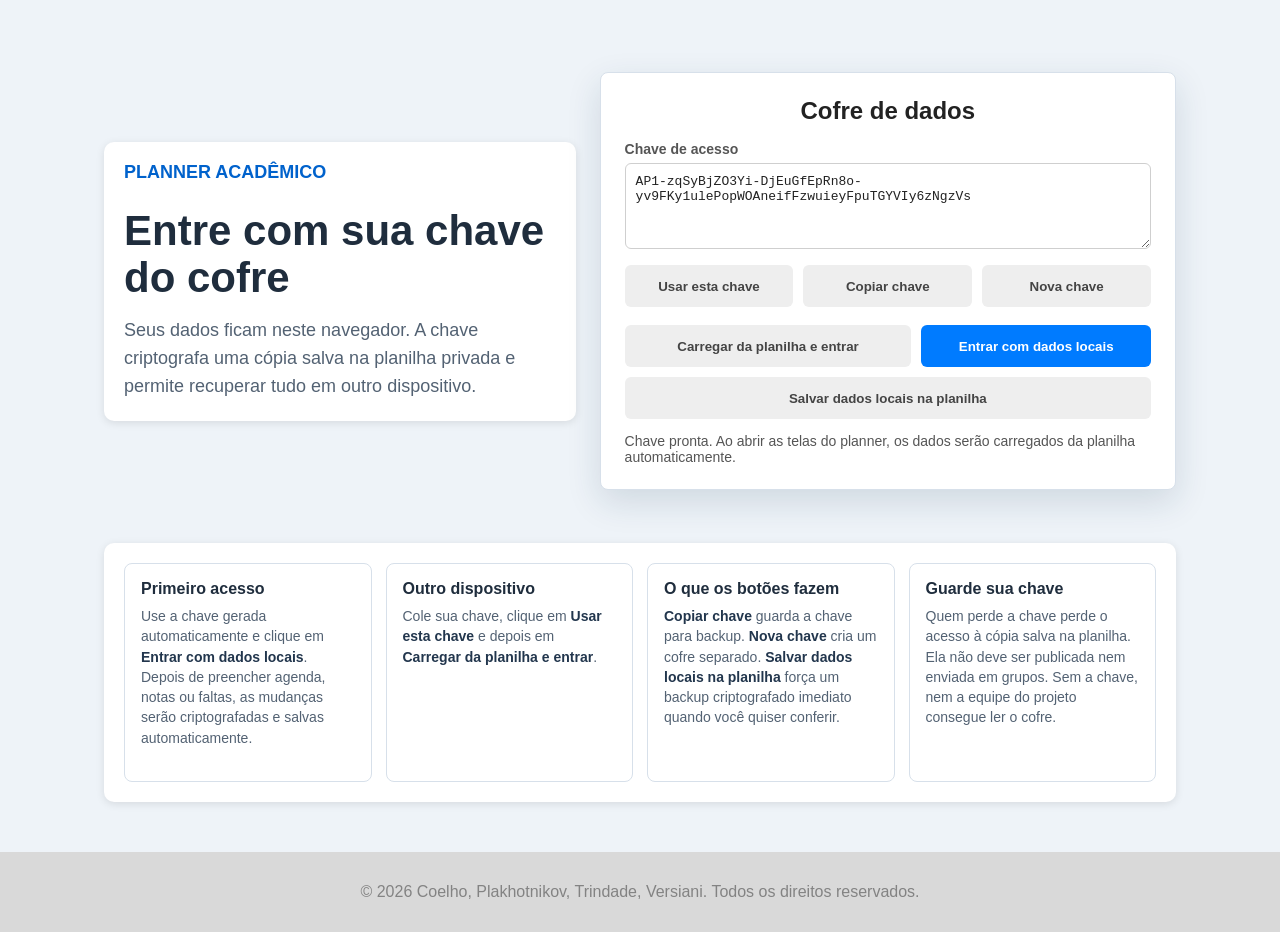
==== commit 79d287b4: "Add files via upload" ====
--- a/index.html
+++ b/index.html
@@ -3,7 +3,7 @@
 <head>
   <meta charset="UTF-8">
   <meta name="viewport" content="width=device-width, initial-scale=1.0">
-  <title>Planner Acadêmico UNIRIO</title>
+  <title>Planner Acadêmico</title>
   <link rel="stylesheet" href="style.css">
   <script src="sync.js" defer></script>
   <script src="home.js" defer></script>
--- a/style.css
+++ b/style.css
@@ -54,20 +54,91 @@
   padding-bottom: 2px;
 }
 
-.nav-sync-button {
-  appearance: none;
-  background: rgba(255,255,255,0.16);
-  border: 1px solid rgba(255,255,255,0.45);
-  border-radius: 6px;
+.menu-config {
+  position: relative;
+  display: flex;
+  align-items: center;
+}
+
+.btn-config {
+  background: none;
+  border: none;
+  cursor: pointer;
   color: white;
+  padding: 4px;
+  display: flex;
+  align-items: center;
+  border-radius: 50%;
+  transition: background 0.2s;
+  width: auto;
+  transform: translateY(-6px);
+}
+
+.btn-config:hover {
+  background: rgba(255,255,255,0.15);
+}
+
+.dropdown-config {
+  display: none;
+  position: absolute;
+  top: calc(100% + 10px);
+  right: 0;
+  background: white;
+  border-radius: 8px;
+  box-shadow: 0 4px 16px rgba(0,0,0,0.18);
+  min-width: 160px;
+  z-index: 100;
+  overflow: hidden;
+}
+
+.dropdown-config.aberto {
+  display: block;
+}
+
+.dropdown-config button,
+.dropdown-config a {
+  display: block;
+  width: 100%;
+  box-sizing: border-box;
+  background: none;
+  border: none;
+  padding: 12px 16px;
+  text-align: left;
   cursor: pointer;
+  font-size: 14px;
   font-weight: bold;
-  padding: 7px 10px;
-  width: auto;
-}
-
-.nav-sync-button:hover {
-  background: rgba(255,255,255,0.25);
+  text-decoration: none;
+  transition: background 0.15s;
+}
+
+.btn-cofre {
+  color: #007bff;
+}
+
+.btn-cofre:hover {
+  background: #f0f7ff;
+}
+
+.btn-logout {
+  color: #e53935;
+}
+
+.btn-logout:hover {
+  background: #fff5f5;
+}
+
+.dropdown-config .btn-cofre,
+.dropdown-config .btn-cofre:hover {
+  color: #007bff;
+  border-bottom: none;
+  padding-bottom: 12px;
+}
+
+.dropdown-config .btn-logout,
+.dropdown-config .btn-logout:hover {
+  color: #e53935;
+  border-bottom: none;
+  padding-bottom: 12px;
 }
 
 footer {
@@ -1626,7 +1697,7 @@
   }
 
   .nav-links a,
-  .nav-sync-button {
+  .btn-config {
     align-items: center;
     background: rgba(255,255,255,0.12);
     border: 1px solid rgba(255,255,255,0.28);
@@ -1634,6 +1705,11 @@
     display: flex;
     min-height: 36px;
     padding: 7px 10px;
+    transform: none;
+  }
+
+  .menu-config {
+    width: 100%;
   }
 
   .nav-links a.nav-ativo {
@@ -1793,10 +1869,21 @@
   }
 
   .nav-links a,
-  .nav-sync-button {
+  .btn-config {
     box-sizing: border-box;
     justify-content: center;
     width: 100%;
+  }
+
+  .dropdown-config {
+    left: 0;
+    right: 0;
+    min-width: 0;
+    width: 100%;
+  }
+
+  .dropdown-config .btn-cofre {
+    text-align: center;
   }
 
   .container {
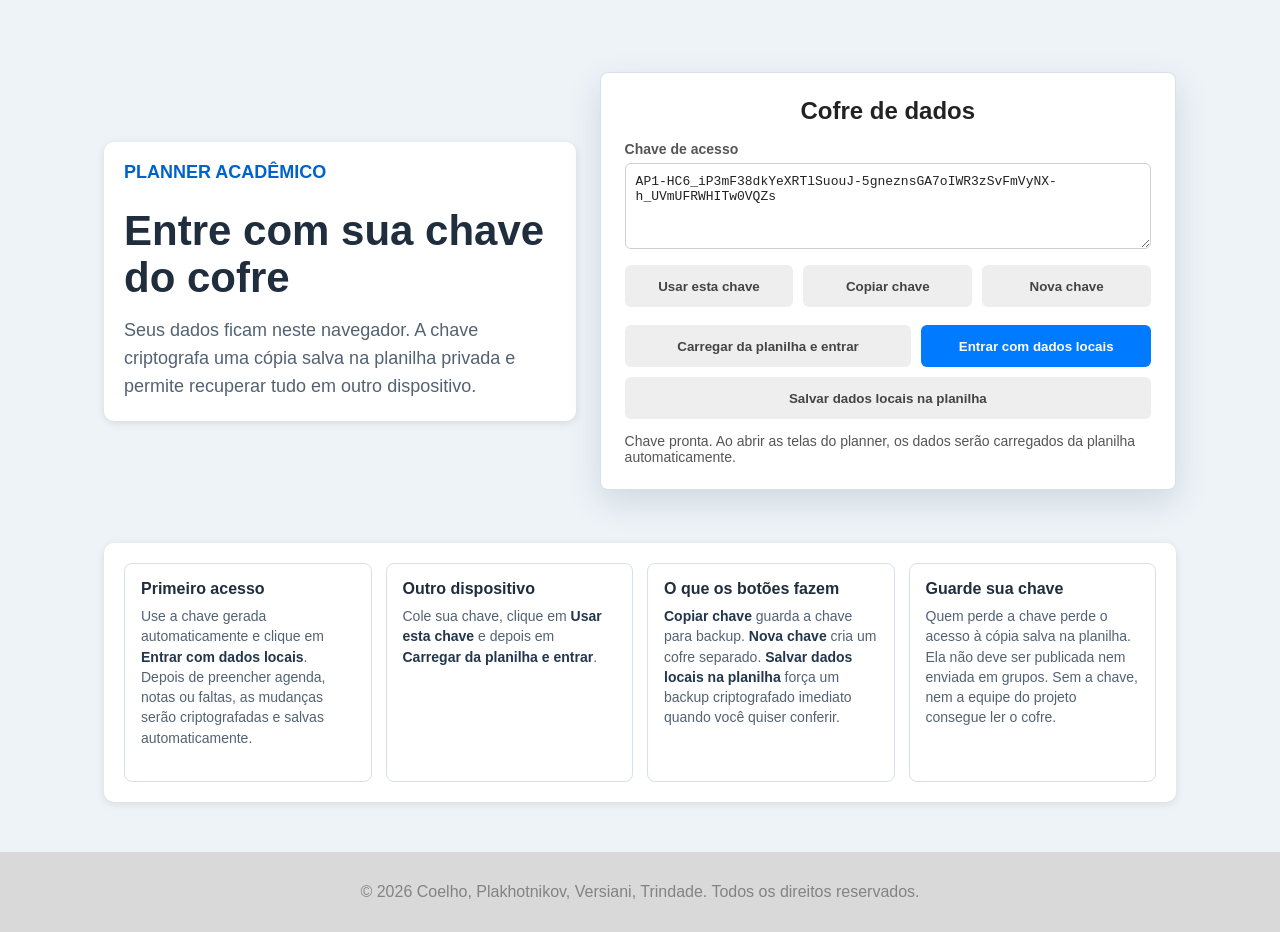
==== commit 10e11883: "Update index.html" ====
--- a/index.html
+++ b/index.html
@@ -82,7 +82,7 @@
   </main>
 
   <footer>
-    <p>&copy; 2026 Coelho, Plakhotnikov, Trindade, Versiani. Todos os direitos reservados.</p>
+    <p>&copy; 2026 Coelho, Plakhotnikov, Versiani, Trindade. Todos os direitos reservados.</p>
   </footer>
 </body>
 </html>
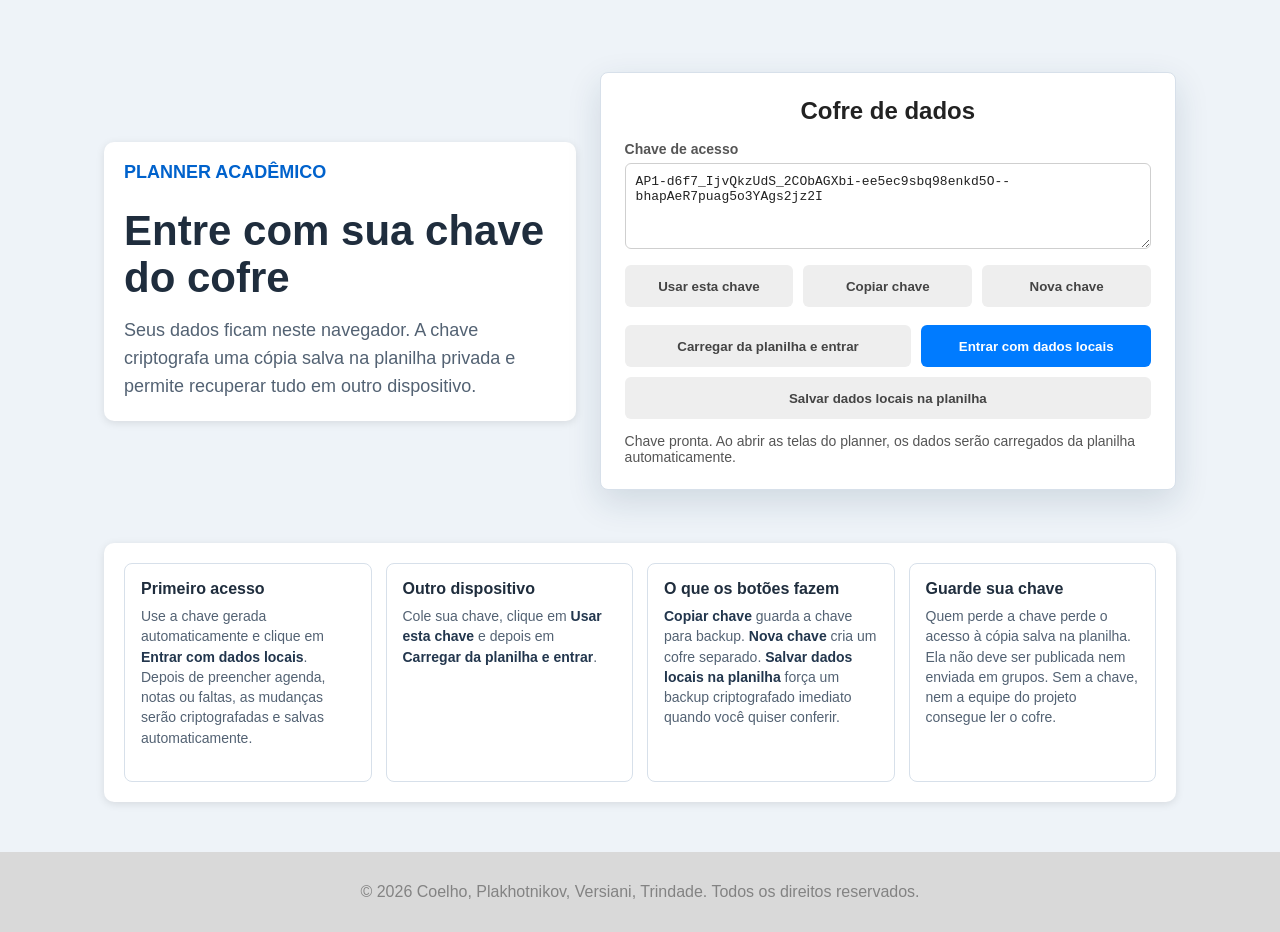
==== commit 2288d44a: "Update index.html" ====
--- a/index.html
+++ b/index.html
@@ -5,6 +5,7 @@
   <meta name="viewport" content="width=device-width, initial-scale=1.0">
   <title>Planner Acadêmico</title>
   <link rel="stylesheet" href="style.css">
+  <link rel="icon" href="icon.png">
   <script src="sync.js" defer></script>
   <script src="home.js" defer></script>
 </head>
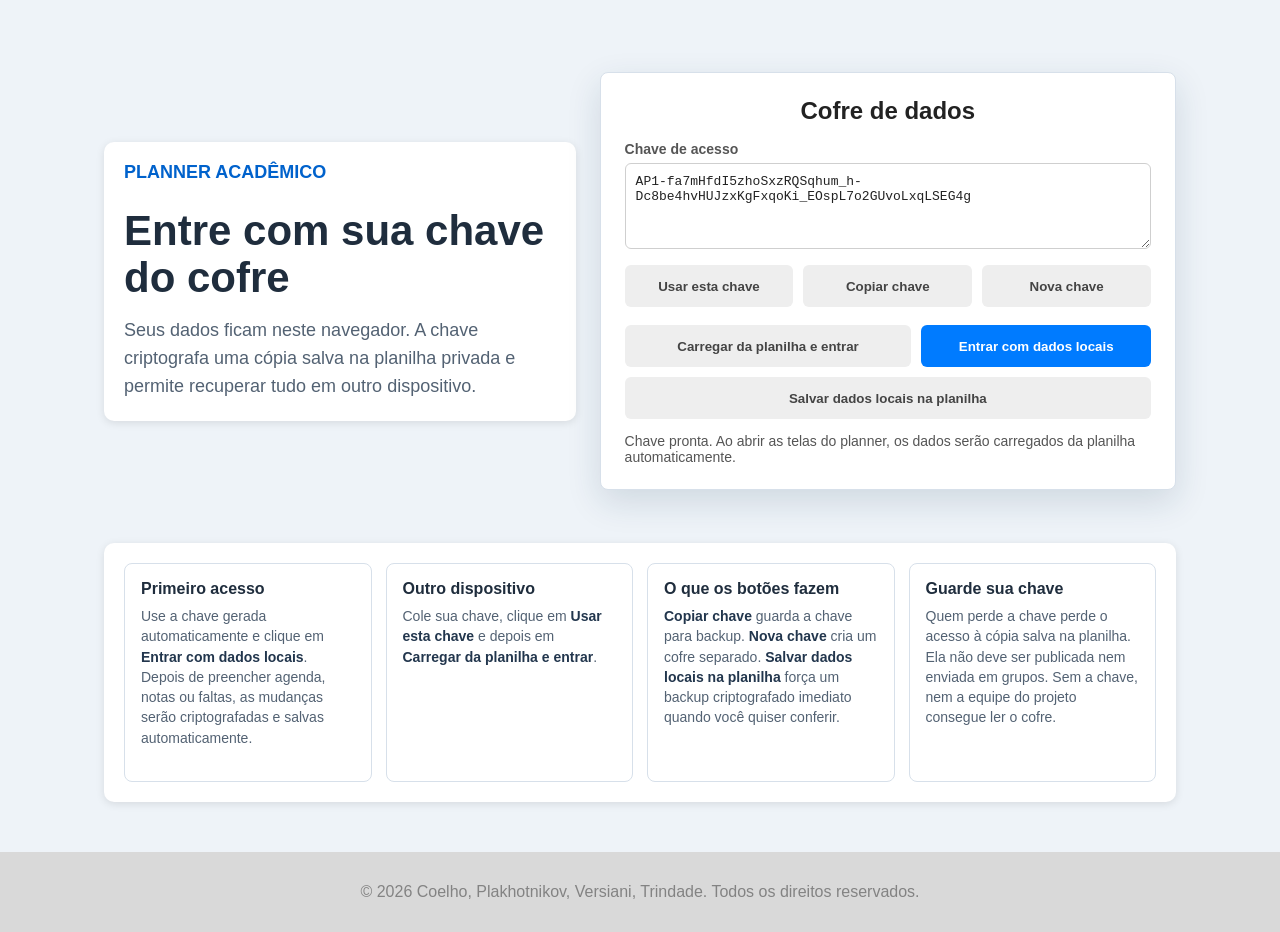
==== commit 5508b6a4: "Update index.html" ====
--- a/index.html
+++ b/index.html
@@ -5,7 +5,7 @@
   <meta name="viewport" content="width=device-width, initial-scale=1.0">
   <title>Planner Acadêmico</title>
   <link rel="stylesheet" href="style.css">
-  <link rel="icon" href="icon.png">
+  <link rel="icon" type="png" href="icon.png">
   <script src="sync.js" defer></script>
   <script src="home.js" defer></script>
 </head>
